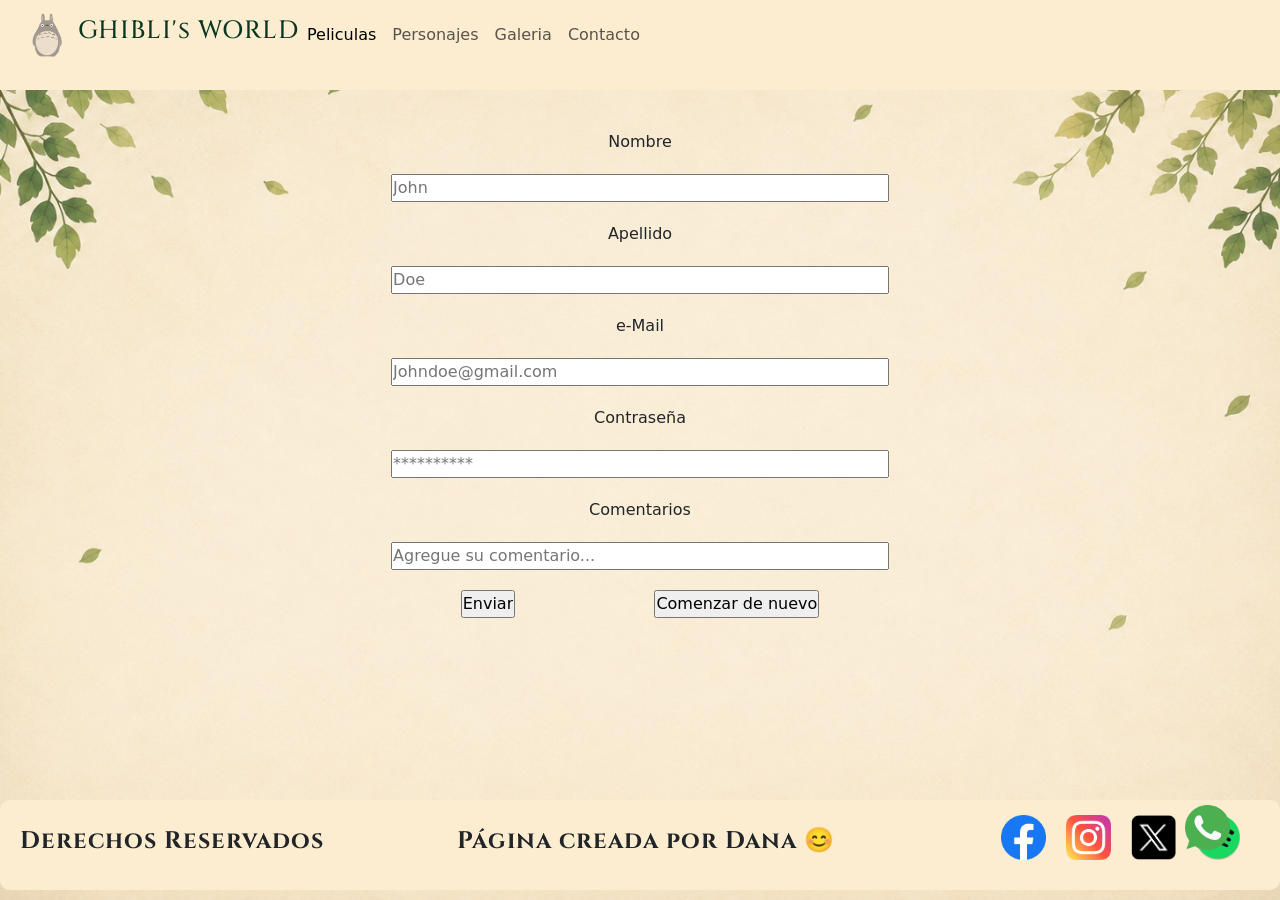
==== pages/contacto.html @ fbcd7416 "first comit of the project" ====
<!DOCTYPE html>
<html lang="es-ar">

<head>
    <meta charset="UTF-8">
    <meta name="viewport" content="width=device-width, initial-scale=1.0">
    <link href="https://cdn.jsdelivr.net/npm/bootstrap@5.3.8/dist/css/bootstrap.min.css" rel="stylesheet"
        integrity="sha384-sRIl4kxILFvY47J16cr9ZwB07vP4J8+LH7qKQnuqkuIAvNWLzeN8tE5YBujZqJLB" crossorigin="anonymous">
    <link rel="stylesheet" href="../styles/style.css">

    <title>Studio Ghibli Fan Page - Contacto</title>

    <link rel="shortcut icon" href="../assets/body/logo.jpg" type="image/x-icon">
</head>

<body>
    <header class="sticky-top">
        <nav class="navbar navbar-expand-lg .bg-danger-subtle">
            <div class="container-fluid">
                <a class="navbar-brand" href="../index.html">
                    <img src="../assets/body/inicio.png" class="logo" alt="Logo de la página">
                </a>
                <h1 class="text-success-emphasis">GHIBLI's WORLD</h1>
                <button class="navbar-toggler" type="button" data-bs-toggle="collapse" data-bs-target="#navbarNav"
                    aria-controls="navbarNav" aria-expanded="false" aria-label="Toggle navigation">
                    <span class="navbar-toggler-icon"></span>
                </button>
                <div class="collapse navbar-collapse" id="navbarNav">
                    <ul class="navbar-nav">
                        <li class="nav-item">
                            <a class="nav-link active" aria-current="page" href="./peliculas.html">Peliculas</a>
                        </li>
                        <li class="nav-item">
                            <a class="nav-link" href="./personajes.html">Personajes</a>
                        </li>
                        <li class="nav-item">
                            <a class="nav-link" href="./galeria.html">Galeria</a>
                        </li>
                        <li class="nav-item">
                            <a class="nav-link" href="./contacto.html">Contacto</a>
                        </li>
                    </ul>
                </div>
            </div>
        </nav>
    </header>

    <main class="cont">
        <iframe class="contacto"
            src="https://www.google.com/maps/embed?pb=!1m18!1m12!1m3!1d2979.4753860883793!2d-55.896586584176205!3d-27.36905232572921!2m3!1f0!2f0!3f0!3m2!1i1024!2i768!4f13.1!3m3!1m2!1s0x9457be368f21b4f5%3A0xb8d3e6b24c6e0e22!2sPlaza%20San%20Mart%C3%ADn!5e0!3m2!1ses!2sar!4v1776027688971!5m2!1ses!2sar"
            width="600" height="450" style="border:0;" allowfullscreen="" loading="lazy"
            referrerpolicy="no-referrer-when-downgrade"></iframe>

        <form action="" class="form">
            <label for="nombre">Nombre</label>
            <input id="nombre" type="text" placeholder="John">

            <label for="surname">Apellido</label>
            <input id="surname" type="text" placeholder="Doe">

            <label for="mail">e-Mail</label>
            <input id="mail" type="email" placeholder="Johndoe@gmail.com">

            <label for="pass">Contraseña</label>
            <input type="password" id="pass" placeholder="**********">

            <label for="coment">Comentarios</label>
            <input id="coment" type="text" placeholder="Agregue su comentario...">

            <article class="btns">
                <input type="submit" value="Enviar">
                <input type="reset" value="Comenzar de nuevo">
            </article>
        </form>

        <iframe class="contacto" data-testid="embed-iframe" style="border-radius:12px"
            src="https://open.spotify.com/embed/playlist/6ABOS16Y6EJxn7NFxWzric?utm_source=generator" width="100%"
            height="352" frameBorder="0" allowfullscreen=""
            allow="autoplay; clipboard-write; encrypted-media; fullscreen; picture-in-picture" loading="lazy"></iframe>


    </main>
    <footer>
        <h4 class="fw-bolder">Derechos Reservados</h4>
        <h4 class="fw-bolder">Página creada por Dana 😊</h4>
        <nav>
            <ul class="rs">
                <li>
                    <a href="https://www.facebook.com" target="_blank">
                        <img src="../assets/logos/facebook.png" alt="Logo de Facebook" class="rrss">
                    </a>
                </li>
                <li>
                    <a href="https://www.instagram.com" target="_blank">
                        <img src="../assets/logos/instagram.png" alt="Logo de Instagram" class="rrss">
                    </a>
                </li>
                <li>
                    <a href="https://x.com/" target="_blank">
                        <img src="../assets/logos/x.png" alt="Logo de X(Twitter)" class="rrss">
                    </a>
                </li>
                <li>
                    <a href="https://open.spotify.com" target="_blank">
                        <img src="../assets/logos/spotify.png" alt="Logo de Spotify" class="rrss">
                    </a>
                </li>
                <li>
                    <a href="https://web.whatsapp.com/" target="_blank">
                        <img src="../assets/logos/whatsapp.png" alt="Logo de Whatsapp" class="rrss wap">
                    </a>
                </li>
            </ul>
        </nav>
    </footer>

    <script src="https://cdn.jsdelivr.net/npm/bootstrap@5.3.8/dist/js/bootstrap.bundle.min.js"
        integrity="sha384-FKyoEForCGlyvwx9Hj09JcYn3nv7wiPVlz7YYwJrWVcXK/BmnVDxM+D2scQbITxI"
        crossorigin="anonymous"></script>

</body>

</html>
---- styles/style.css ----
@import url('https://fonts.googleapis.com/css2?family=Cinzel:wght@400..900&display=swap');
@import url('https://fonts.googleapis.com/css2?family=Nunito:ital,wght@0,200..1000;1,200..1000&display=swap');

* {
    margin: 0;
    padding: 0;
    box-sizing: border-box;
}

body {
    background-image: url(../assets/body/fondo.png);
    background-size: cover;
    background-repeat: no-repeat;
    background-position: center;
    background-attachment: fixed;

}

h1, h2, h3, h4, h5 {
    letter-spacing: 1px;
    font-family: "Cinzel", serif;
    font-optical-sizing: auto;
    font-weight: weight;
    font-style: normal;
}

p {
    line-height: 1.7;
    font-family: "Nunito", sans-serif;
    font-optical-sizing: auto;
    font-weight: weight;
    font-style: normal;
}

/* HEADER */

header {
    padding: 0 20px;
    height: 10vh;
    background-color: rgb(252, 237, 209);
    /* position: sticky; 
    top: 0;

    display: flex;
    justify-content: space-between;
    align-items: center;
    border-radius: 10px; */
}

/* logo conectado con el index */
.logo {
    width: 30px;
}

h1 {
    font-size: 25px;
    color: rgb(1, 36, 1);
}

/* lista de las paginas */
.nav-links {
    display: flex;
    align-items: center;
    list-style: none;
    gap: 30px;
    font-size: 15px;
}

.nav-links a {
    text-decoration: none;
    color: rgb(1, 36, 1);
    font-weight: bold;
}

/* home */
.portada {
    height: 118.5vh;
}

.home {
    padding: 0 20px;
    display: flex;
    flex-direction: column;
    align-items: center;
}

.home-title {
    text-align: center;
    font-weight: bold;
    color: rgb(1, 36, 1);
    font-size: 2rem;
}

.home p {
    width: 90vw;
    font-weight: 700;
    text-align: center;
    font-size: 1.5rem;
}

.home-cont {
    display: flex;
    flex-direction: column;
} 

.home-list {
    font-weight: 600;
    font-size: 1.3rem;
    text-align: center;
}

.home-list li {
    margin: 20px 0;
}

.home-sect {
    display: flex;
    gap: 20px;
    justify-content: center;
    align-items: center;
    text-align: center;
}

.list-title {
    font-size: 2rem;
    font-weight: bold;
    color: rgb(1, 36, 1); 
}

.home-img {
    width: 15vw;
    height: auto;
    border-radius: 10px;
}


/* FOOTER */

footer {
    height: 10vh;
    background-color: rgb(252, 237, 209);
    display: flex;
    justify-content: space-between;
    align-items: center;
    padding: 0 20px;
    border-radius: 10px;
}

/* logos de las redes sociales */
.rs {
    display: flex;
    list-style: none;
    gap: 20px;
}

.rrss {
    height: 5vh;
    width: auto;
}

h2 {
    text-decoration: none;
    font-size: 18px;
}

.wap {
    position: fixed;
    right: 50px;
    bottom: 50px;
} 

/* CONTACTO */

/* form. contacto */
.cont {
    padding: 40px;
    display: flex;
    gap: 40px;
}

.form {
    text-align: center;
    width: 40vw;
    display: flex;
    flex-direction: column;
    gap: 20px;

}

.btns {
    width: 100%;
    display: flex;
    justify-content: space-around;
}

iframe {
    width: 25vw;
    height: 70vh;
}

/* GALERIA  */

.galeria {
    width: 80vw;
    height: auto;

}

.ph {
    border-radius: 20px;
    object-fit: cover;
    transform-origin: center center;
    border-radius: 15px;
    transition: transform 2s;
}

/* PERSONAJES  */

.chars {
    padding: 40px;
    display: flex;
    flex-direction: column;
    justify-content: center;
    align-items: center;
    gap: 50px;
}

.char-tittle {
    font-size: 2rem;
    color: rgb(13, 65, 13)
}

.characters {
    display: flex;
    flex-flow: row wrap;
    justify-content: space-around;
    align-content: center;
    gap: 50px;
}

.char {
    width: 20vw;
    height: auto;
    display: flex;
    flex-direction: column;
    align-items: center;
}

.char-name {
    text-align: center;
    font-size: 1.5rem;
}

.char-img {
    width: 15vw;
}

.char-desc {
    font-weight: bold;
    font-size: 1rem;
}

.char-desc b {
    color: rgb(13, 65, 13);

}

.home-p {
    font-size: 1.5rem;
}

/* PELICULAS  */
.t-peliculas {
    text-align: center;
    font-size: 2rem;
    color: rgb(13, 65, 13);
}

/* Responsive  */
@media (min-width: 480px) and (max-width: 1023px) {
    footer {
        flex-direction: column;
    }
}
@media (min-width: 300px) and (max-width: 479px) {
    .home-cont {
        flex-direction: column;
    }

    .portada {
        height: 20vh;
    }

    h1 {
        display: none;
    }

    footer {
        flex-direction: column;
    }
}
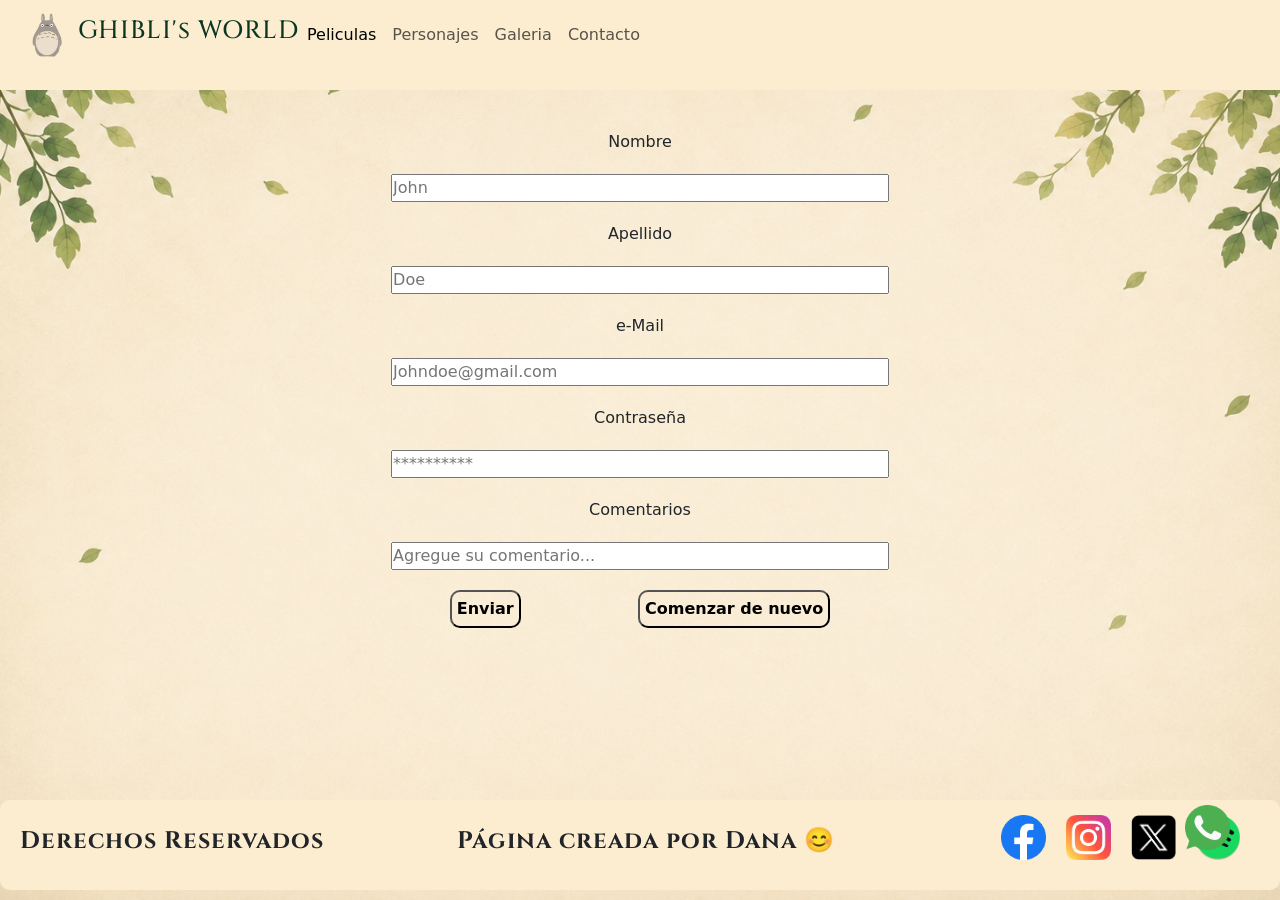
==== commit ca89201e: "Se hizo responsive mobile a contacto.html" ====
--- a/pages/contacto.html
+++ b/pages/contacto.html
@@ -68,8 +68,8 @@
             <input id="coment" type="text" placeholder="Agregue su comentario...">
 
             <article class="btns">
-                <input type="submit" value="Enviar">
-                <input type="reset" value="Comenzar de nuevo">
+                <input type="submit" value="Enviar" class="form-btn">
+                <input type="reset" value="Comenzar de nuevo" class="form-btn">
             </article>
         </form>
 
--- a/styles/style.css
+++ b/styles/style.css
@@ -16,7 +16,11 @@
 
 }
 
-h1, h2, h3, h4, h5 {
+h1,
+h2,
+h3,
+h4,
+h5 {
     letter-spacing: 1px;
     font-family: "Cinzel", serif;
     font-optical-sizing: auto;
@@ -101,7 +105,7 @@
 .home-cont {
     display: flex;
     flex-direction: column;
-} 
+}
 
 .home-list {
     font-weight: 600;
@@ -124,7 +128,7 @@
 .list-title {
     font-size: 2rem;
     font-weight: bold;
-    color: rgb(1, 36, 1); 
+    color: rgb(1, 36, 1);
 }
 
 .home-img {
@@ -167,7 +171,7 @@
     position: fixed;
     right: 50px;
     bottom: 50px;
-} 
+}
 
 /* CONTACTO */
 
@@ -191,6 +195,13 @@
     width: 100%;
     display: flex;
     justify-content: space-around;
+}
+
+.form-btn {
+    border-radius: 10px;
+    padding: 5px;
+    background-color: transparent;
+    font-weight: bold;
 }
 
 iframe {
@@ -277,25 +288,78 @@
 }
 
 /* Responsive  */
-@media (min-width: 480px) and (max-width: 1023px) {
+
+/* tablet  */
+@media (min-width: 480px) and (max-width: 968px) {
+
+    /* home */
+    /* peliculas  */
+    /* personajes  */
+    /* galeria  */
+    /* contacto  */
     footer {
         flex-direction: column;
     }
 }
+
+/* mobile  */
 @media (min-width: 300px) and (max-width: 479px) {
-    .home-cont {
-        flex-direction: column;
+
+    /* home  */
+    h1 {
+        display: none;
     }
 
     .portada {
         height: 20vh;
     }
 
-    h1 {
-        display: none;
-    }
-
+    .home-cont {
+        flex-direction: column;
+        gap: 0;
+    }
+
+    .home-p {
+        width: 70vw;
+    }
+
+    .home-list, .home-sect {
+        width: 80vw;
+    }
+
+    .home-sect {
+        flex-direction: column;
+    }
+
+    .home-img {
+        width: 50vw;
+    }
+
+    
+    
+    /* peliculas  */
+    /* personajes  */
+    /* galeria  */
+    /* contacto  */
+    .cont {
+        flex-direction: column;
+    }
+
+    .form {
+        width: 80vw;
+        order: 1;
+    }
+
+    iframe {
+        width: 80vw;
+        order: 2;
+    }
+    
     footer {
         flex-direction: column;
     }
+
+    h4 {
+        font-size: 15px;
+    }
 }
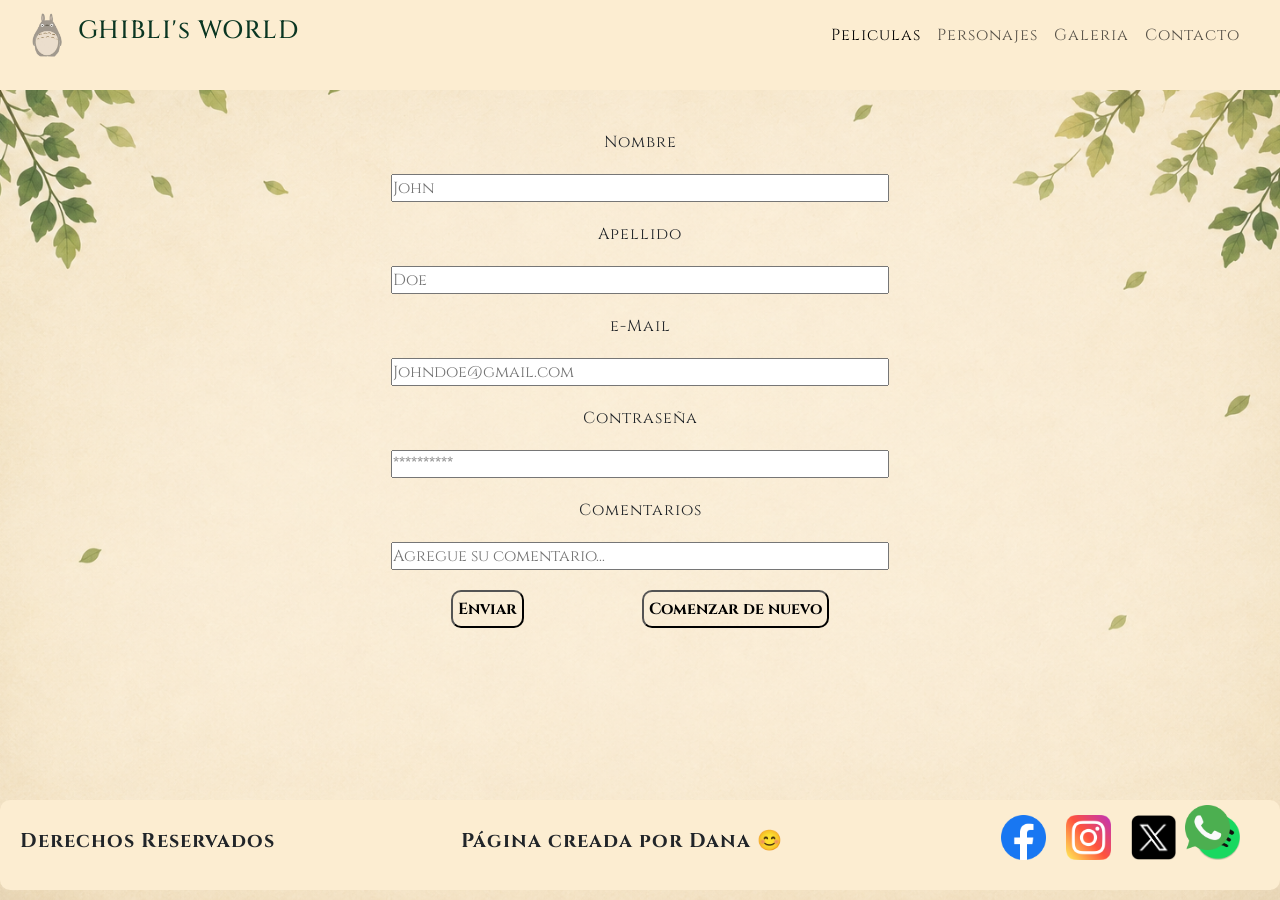
==== commit 73f684b9: "Se agrego contenido en todas las pages.html" ====
--- a/pages/contacto.html
+++ b/pages/contacto.html
@@ -26,7 +26,7 @@
                     <span class="navbar-toggler-icon"></span>
                 </button>
                 <div class="collapse navbar-collapse" id="navbarNav">
-                    <ul class="navbar-nav">
+                    <ul class="navbar-nav ms-auto">
                         <li class="nav-item">
                             <a class="nav-link active" aria-current="page" href="./peliculas.html">Peliculas</a>
                         </li>
--- a/styles/style.css
+++ b/styles/style.css
@@ -13,14 +13,8 @@
     background-repeat: no-repeat;
     background-position: center;
     background-attachment: fixed;
-
-}
-
-h1,
-h2,
-h3,
-h4,
-h5 {
+    overflow-x: hidden;
+
     letter-spacing: 1px;
     font-family: "Cinzel", serif;
     font-optical-sizing: auto;
@@ -42,13 +36,6 @@
     padding: 0 20px;
     height: 10vh;
     background-color: rgb(252, 237, 209);
-    /* position: sticky; 
-    top: 0;
-
-    display: flex;
-    justify-content: space-between;
-    align-items: center;
-    border-radius: 10px; */
 }
 
 /* logo conectado con el index */
@@ -136,6 +123,38 @@
     height: auto;
     border-radius: 10px;
 }
+
+.contenido-carousel {
+    display: flex;
+    justify-content: center;
+    align-content: center;
+    text-align: center;
+    gap: 50px;
+    padding: 40px;
+    flex-wrap: wrap;
+}
+
+.texto-carousel p {
+    line-height: 1.7;
+    font-family: "Nunito", sans-serif;
+    font-optical-sizing: auto;
+    font-weight: weight;
+    font-style: normal;
+    font-size: 1rem;
+}
+
+.img-peliculas {
+    width: 100%;
+    max-width: 400px;
+    height: 600px;
+    border-radius: 20px;
+    object-fit: cover;
+}
+
+h4 {
+    font-size: 20px;
+}
+
 
 
 /* FOOTER */
@@ -297,6 +316,23 @@
     /* personajes  */
     /* galeria  */
     /* contacto  */
+    .cont {
+        flex-flow: row wrap;
+        justify-content: center;
+        font-size: 1.3rem;
+        font-weight: bold;
+    }
+
+    .form {
+        width: 80vw;
+        order: 1;
+    }
+
+    iframe {
+        width: 40vw;
+        order: 2;
+    }
+
     footer {
         flex-direction: column;
     }
@@ -323,7 +359,8 @@
         width: 70vw;
     }
 
-    .home-list, .home-sect {
+    .home-list,
+    .home-sect {
         width: 80vw;
     }
 
@@ -335,8 +372,8 @@
         width: 50vw;
     }
 
-    
-    
+
+
     /* peliculas  */
     /* personajes  */
     /* galeria  */
@@ -354,7 +391,7 @@
         width: 80vw;
         order: 2;
     }
-    
+
     footer {
         flex-direction: column;
     }
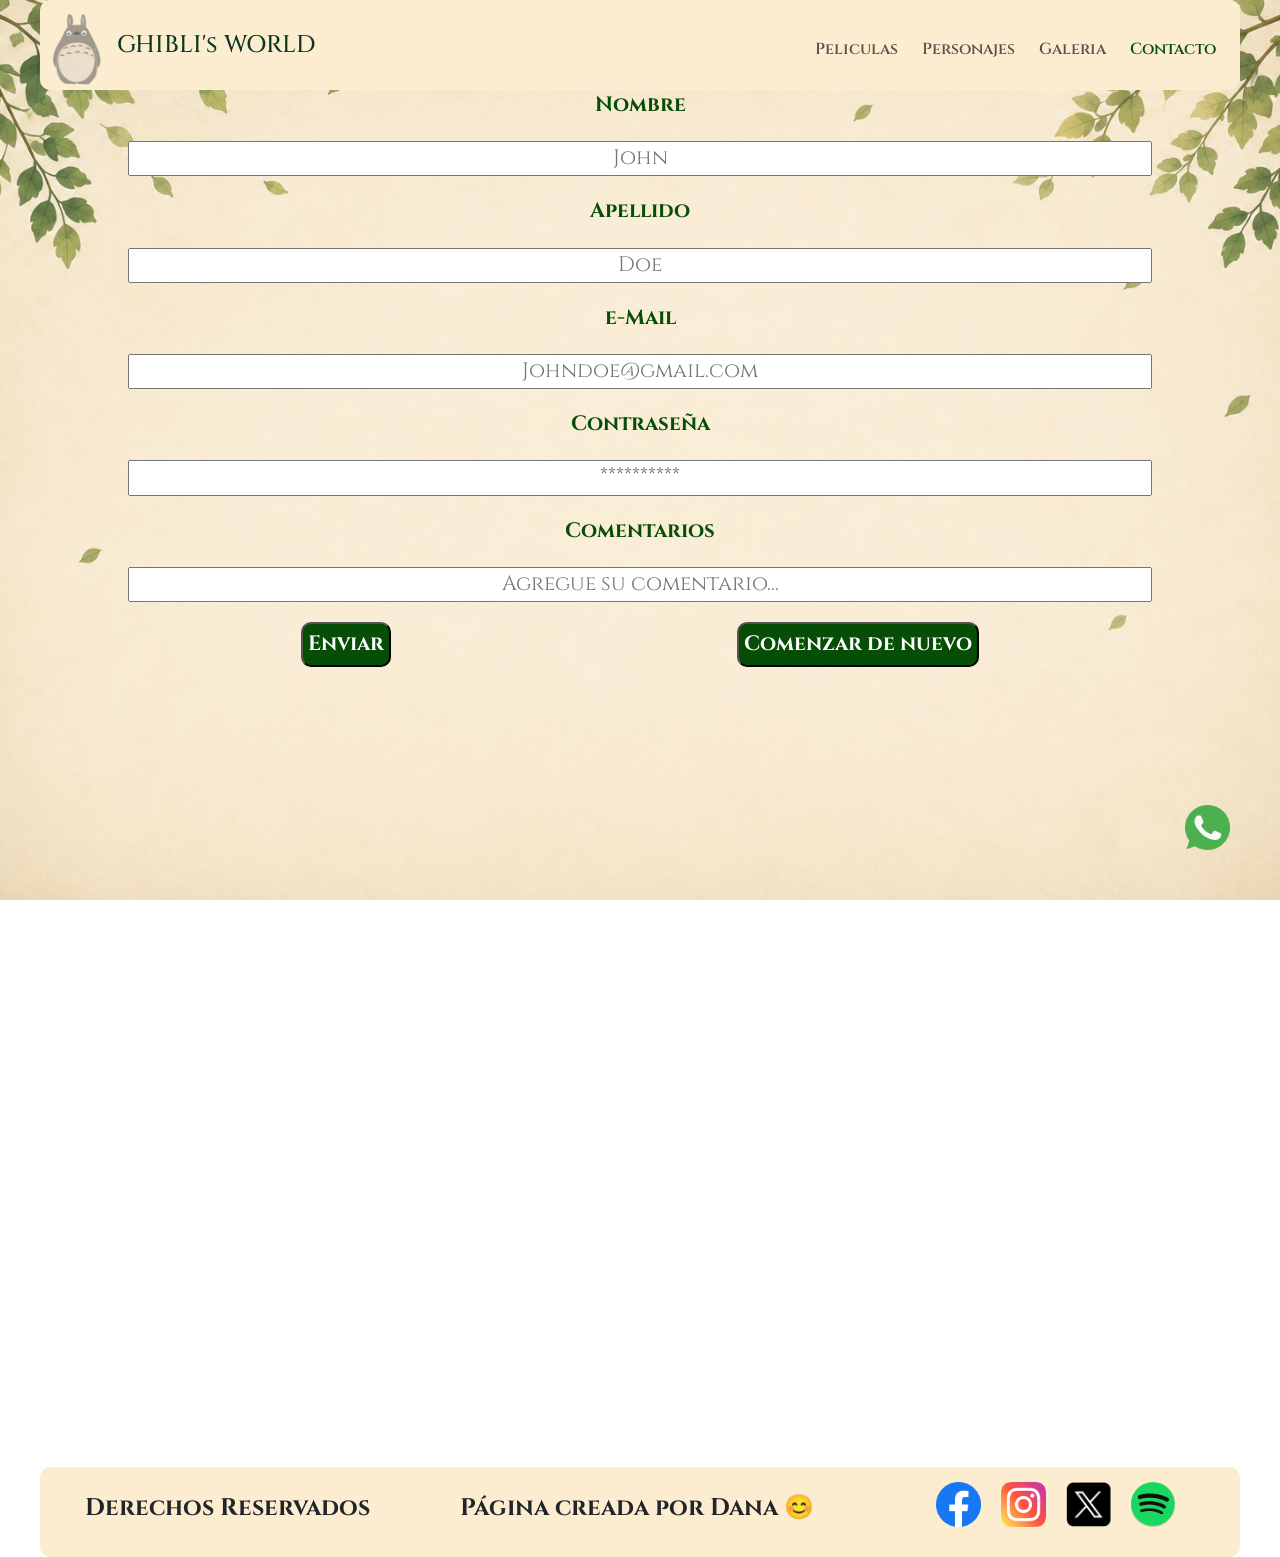
==== commit 96014284: "se agrega y se trabaja con sass y se hacen modificaciones con bootstrap" ====
--- a/pages/contacto.html
+++ b/pages/contacto.html
@@ -28,16 +28,16 @@
                 <div class="collapse navbar-collapse" id="navbarNav">
                     <ul class="navbar-nav ms-auto">
                         <li class="nav-item">
-                            <a class="nav-link active" aria-current="page" href="./peliculas.html">Peliculas</a>
+                            <a class="nav-link fs-6 fw-semibold" href="./peliculas.html">Peliculas</a>
                         </li>
                         <li class="nav-item">
-                            <a class="nav-link" href="./personajes.html">Personajes</a>
+                            <a class="nav-link fs-6 fw-semibold" href="./personajes.html">Personajes</a>
                         </li>
                         <li class="nav-item">
-                            <a class="nav-link" href="./galeria.html">Galeria</a>
+                            <a class="nav-link fs-6 fw-semibold" href="./galeria.html">Galeria</a>
                         </li>
                         <li class="nav-item">
-                            <a class="nav-link" href="./contacto.html">Contacto</a>
+                            <a class="nav-link active fs-6 fw-semibold" aria-current="page"  href="./contacto.html">Contacto</a>
                         </li>
                     </ul>
                 </div>
--- a/styles/style.css
+++ b/styles/style.css
@@ -1,402 +1,572 @@
-@import url('https://fonts.googleapis.com/css2?family=Cinzel:wght@400..900&display=swap');
-@import url('https://fonts.googleapis.com/css2?family=Nunito:ital,wght@0,200..1000;1,200..1000&display=swap');
-
+@import url("https://fonts.googleapis.com/css2?family=Cinzel:wght@400..900&display=swap");
 * {
-    margin: 0;
-    padding: 0;
-    box-sizing: border-box;
+  margin: 0;
+  padding: 0;
+  box-sizing: border-box;
+  font-family: Cinzel;
 }
 
 body {
-    background-image: url(../assets/body/fondo.png);
-    background-size: cover;
-    background-repeat: no-repeat;
-    background-position: center;
-    background-attachment: fixed;
-    overflow-x: hidden;
-
-    letter-spacing: 1px;
-    font-family: "Cinzel", serif;
-    font-optical-sizing: auto;
-    font-weight: weight;
-    font-style: normal;
-}
-
-p {
-    line-height: 1.7;
-    font-family: "Nunito", sans-serif;
-    font-optical-sizing: auto;
-    font-weight: weight;
-    font-style: normal;
-}
-
-/* HEADER */
+  background-image: url(../assets/body/fondo.png);
+  background-size: cover;
+  background-repeat: no-repeat;
+  background-position: center;
+  background-attachment: fixed;
+  padding: 0 40px;
+}
+
+.cont, .cont .form .btns, .movies .carousel-inner .contenido-carousel, footer {
+  display: flex;
+  flex-direction: row;
+  flex-wrap: nowrap;
+  justify-content: center;
+  align-items: center;
+  gap: 0;
+}
 
 header {
-    padding: 0 20px;
-    height: 10vh;
-    background-color: rgb(252, 237, 209);
-}
-
-/* logo conectado con el index */
-.logo {
-    width: 30px;
-}
-
-h1 {
-    font-size: 25px;
-    color: rgb(1, 36, 1);
-}
-
-/* lista de las paginas */
-.nav-links {
-    display: flex;
-    align-items: center;
-    list-style: none;
-    gap: 30px;
-    font-size: 15px;
-}
-
-.nav-links a {
-    text-decoration: none;
-    color: rgb(1, 36, 1);
+  width: 100%;
+  height: 10vh;
+  background-color: rgb(252, 237, 209);
+  border-radius: 10px;
+}
+header .navbar .container-fluid h1 {
+  font-size: 1.5rem;
+}
+header .navbar .container-fluid .navbar-brand .logo {
+  height: 8vh;
+  width: auto;
+}
+header .navbar .container-fluid .collapse .navbar-nav .nav-item .nav-link {
+  transition: all 0.3s ease;
+  border-radius: 10px;
+  display: inline-block;
+  padding: 6px 12px;
+}
+header .navbar .container-fluid .collapse .navbar-nav .nav-item .nav-link:hover {
+  background-color: rgb(6, 78, 6);
+  color: #ffffff;
+  transform: scale(1.05);
+}
+header .navbar .container-fluid .collapse .navbar-nav .nav-item .nav-link.active {
+  color: rgb(6, 78, 6);
+}
+header .navbar .container-fluid .collapse .navbar-nav .nav-item .nav-link.active:hover {
+  background-color: rgb(6, 78, 6);
+  color: #ffffff;
+  transform: scale(1.05);
+}
+@media (min-width: 300px) and (max-width: 479px) {
+  header .navbar h1 {
+    display: none;
+  }
+}
+
+footer {
+  margin-top: 20px;
+  height: 10vh;
+  background-color: rgb(252, 237, 209);
+  justify-content: space-around;
+  border-radius: 10px;
+}
+footer nav .rs {
+  display: flex;
+  list-style: none;
+  gap: 20px;
+}
+footer nav .rs li a .rrss {
+  height: 5vh;
+  width: auto;
+}
+footer nav .rs li a .rrss.wap {
+  position: fixed;
+  right: 50px;
+  bottom: 50px;
+}
+@media (min-width: 480px) and (max-width: 967px) {
+  footer {
+    flex-wrap: wrap;
+    gap: 20px;
+  }
+}
+@media (min-width: 300px) and (max-width: 479px) {
+  footer {
+    flex-direction: column;
+    gap: 10px;
+    text-align: center;
+  }
+}
+
+.home {
+  padding: 0 20px;
+}
+.home .portada {
+  height: 100vh;
+  width: 100%;
+}
+.home {
+  display: flex;
+  flex-direction: column;
+  flex-wrap: wrap;
+  justify-content: center;
+  align-content: center;
+  gap: 0;
+}
+.home .home-title {
+  text-align: center;
+  font-weight: bold;
+  color: rgb(1, 36, 1);
+  font-size: 2rem;
+}
+.home .home-p {
+  margin: 0 auto;
+  width: 90vw;
+  font-weight: 700;
+  text-align: center;
+  font-size: 1.5rem;
+}
+.home .home-cont {
+  display: flex;
+  flex-direction: column;
+  flex-wrap: nowrap;
+  justify-content: center;
+  align-content: center;
+  gap: 0;
+}
+.home .home-cont .home-list {
+  font-weight: 600;
+  font-size: 1.3rem;
+  text-align: center;
+}
+.home .home-cont .home-list ol li {
+  margin: 20px 0;
+}
+.home .home-cont .home-sect {
+  display: flex;
+  flex-direction: row;
+  flex-wrap: wrap;
+  justify-content: center;
+  align-content: center;
+  gap: 20px;
+  text-align: center;
+}
+.home .home-cont .home-sect a .home-img {
+  width: 15vw;
+  height: auto;
+  border-radius: 10px;
+}
+.home .home-cont .list-title {
+  font-size: 2rem;
+  font-weight: bold;
+  color: rgb(1, 36, 1);
+}
+.home .home-cont .tt {
+  width: 100%;
+}
+@media (min-width: 968px) and (max-width: 1439px) {
+  .home .portada {
+    width: 90vw;
+    height: auto;
+  }
+  .home .home-cont {
+    flex-direction: column;
+    gap: 0;
+  }
+  .home .home-cont .home-list, .home .home-cont .home-sect {
+    width: 90vw;
+  }
+  .home .home-cont .home-sect {
+    flex-flow: row wrap;
+  }
+  .home .home-cont .home-sect .home-img {
+    width: 40vw;
+  }
+}
+@media (min-width: 480px) and (max-width: 967px) {
+  .home .portada {
+    height: auto;
+  }
+  .home .home-list, .home .home-sect {
+    width: 90vw;
+  }
+  .home .home-list .list-title, .home .home-sect .list-title {
+    width: 90vw;
+  }
+  .home .home-sect a .home-img {
+    width: 40vw;
+  }
+}
+@media (min-width: 300px) and (max-width: 479px) {
+  .home .portada {
+    height: auto;
+    width: 90vw;
+  }
+  .home .home-cont .home-list, .home .home-cont .home-sect {
+    width: 80vw;
+  }
+  .home .home-cont .home-sect a .home-img {
+    width: 50vw;
+  }
+}
+
+.movies {
+  padding: 0 20px;
+}
+.movies .movie-title {
+  text-align: center;
+  font-size: 2rem;
+  color: rgb(6, 78, 6);
+}
+.movies .carousel-inner .contenido-carousel {
+  text-align: center;
+  gap: 50px;
+  padding: 40px;
+  flex-wrap: wrap;
+}
+.movies .carousel-inner .contenido-carousel .img-peliculas {
+  width: 100%;
+  height: 100%;
+  border-radius: 20px;
+  object-fit: cover;
+}
+@media (min-width: 1024px) {
+  .movies .carousel-control-prev,
+  .movies .carousel-control-next {
+    position: absolute;
+    top: 50%;
+    transform: translateY(-50%);
+    z-index: 2;
+    width: 50px;
+    height: 50px;
+    background-color: rgb(6, 78, 6);
+    border-radius: 10px;
+  }
+  .movies .carousel-control-prev {
+    left: -40px;
+  }
+  .movies .carousel-control-next {
+    right: -40px;
+  }
+}
+@media (min-width: 300px) and (max-width: 479px) {
+  .movies .contenido-carousel {
+    width: 80vw;
+  }
+  .movies .contenido-carousel .img-peliculas {
+    width: 20vh;
+    height: 100vh;
+  }
+}
+
+.chars {
+  display: flex;
+  flex-direction: column;
+  flex-wrap: nowrap;
+  justify-content: center;
+  align-content: center;
+  gap: 50px;
+}
+.chars .char-title {
+  font-size: 2rem;
+  color: rgb(6, 78, 6);
+}
+.chars .characters {
+  display: flex;
+  flex-direction: row;
+  flex-wrap: wrap;
+  justify-content: space-around;
+  align-content: center;
+  gap: 50px;
+}
+.chars .characters .card {
+  border-radius: 20px;
+  width: 350px;
+  height: 650px;
+  perspective: 1000px;
+  background-color: transparent;
+  border: transparent;
+}
+.chars .characters .card:hover .flip {
+  transform: rotateY(180deg);
+}
+.chars .characters .card:nth-child(1) .front {
+  background-image: url(../assets/characters/p.totoro.png);
+}
+.chars .characters .card:nth-child(2) .front {
+  background-image: url(../assets/characters/p.chihiro.png);
+}
+.chars .characters .card:nth-child(3) .front {
+  background-image: url(../assets/characters/p.howl.png);
+}
+.chars .characters .card:nth-child(4) .front {
+  background-image: url(../assets/characters/p.calcifer.png);
+}
+.chars .characters .card:nth-child(5) .front {
+  background-image: url(../assets/characters/p.sinrostro.png);
+}
+.chars .characters .card:nth-child(6) .front {
+  background-image: url(../assets/characters/haku.png);
+}
+.chars .characters .card .flip {
+  position: relative;
+  width: 100%;
+  height: 100%;
+  text-align: center;
+  transition: transform 0.6s ease;
+  transform-style: preserve-3d;
+}
+.chars .characters .card .flip .front,
+.chars .characters .card .flip .back {
+  position: absolute;
+  width: 100%;
+  height: 100%;
+  -webkit-backface-visibility: hidden;
+  backface-visibility: hidden;
+  display: flex;
+  flex-direction: column;
+  justify-content: center;
+  align-items: center;
+  gap: 20px;
+  padding: 20px;
+  box-shadow: 8px 16px 32px black;
+}
+.chars .characters .card .flip .front {
+  background-size: contain;
+  background-repeat: no-repeat;
+  background-position: center;
+}
+.chars .characters .card .flip .back {
+  color: black;
+  transform: rotateY(180deg);
+}
+.chars .characters .card .flip .back .char-name {
+  text-align: center;
+  font-size: 1.8rem;
+  color: rgb(6, 78, 6);
+  font-weight: bold;
+}
+.chars .characters .card .flip .back .char-desc {
+  color: black;
+  font-weight: bold;
+  font-size: 1rem;
+  line-height: 1.6;
+}
+@media (min-width: 968px) and (max-width: 1439px) {
+  .chars .characters .card {
+    width: 40vw;
+    height: 75vh;
+  }
+}
+@media (min-width: 480px) and (max-width: 967px) {
+  .chars .characters .card {
+    width: 40vw;
+    height: 75vh;
+  }
+}
+@media (min-width: 300px) and (max-width: 479px) {
+  .chars .characters .card {
+    width: 60vw;
+    height: 70vh;
+  }
+  .chars .characters .card .flip .back .char-name {
+    font-size: 1rem;
+  }
+  .chars .characters .card .flip .back .char-desc {
+    font-size: 0.8rem;
+  }
+}
+
+.gal {
+  display: grid;
+  grid-template-areas: "v1 h1 h1 v2" "v1 h1 h1 v2" "h2 h2 h3 h3" "h2 h2 h3 h3" "v3 h4 h4 v4" "v3 h4 h4 v4" "v5 h5 h5 h5" "v5 h5 h5 h5" "h6 h6 h6 v6" "h6 h6 h6 v6" "v7 h7 h7 v8" "v7 h7 h7 v8";
+  justify-content: space-around;
+  justify-items: center;
+  align-items: center;
+  gap: 20px;
+}
+.gal section {
+  overflow: hidden;
+  border-radius: 15px;
+}
+.gal .h {
+  width: 45vw;
+  height: auto;
+}
+.gal .v {
+  width: 22vw;
+  height: 70vh;
+}
+.gal .h1 {
+  grid-area: h1;
+}
+.gal .h2 {
+  grid-area: h2;
+}
+.gal .h3 {
+  grid-area: h3;
+}
+.gal .h4 {
+  grid-area: h4;
+}
+.gal .h5 {
+  grid-area: h5;
+}
+.gal .h6 {
+  grid-area: h6;
+}
+.gal .h7 {
+  grid-area: h7;
+}
+.gal .v1 {
+  grid-area: v1;
+}
+.gal .v2 {
+  grid-area: v2;
+}
+.gal .v3 {
+  grid-area: v3;
+}
+.gal .v4 {
+  grid-area: v4;
+}
+.gal .v5 {
+  grid-area: v5;
+}
+.gal .v6 {
+  grid-area: v6;
+}
+.gal .v7 {
+  grid-area: v7;
+}
+.gal .v8 {
+  grid-area: v8;
+}
+.gal img {
+  border-radius: 15px;
+  object-fit: cover;
+  transition: transform 2s ease;
+  transform-origin: center;
+}
+.gal img:hover {
+  transform: scale(1.5);
+}
+@media (min-width: 968px) and (max-width: 1439px) {
+  .gal {
+    grid-template-areas: "v1 v2" "v1 v2" "h1 h1" "h1 h1" "h2 h2" "h2 h2" "h3 h3" "h3 h3" "v3 v4" "v3 v4" "h4 h4" "h4 h4" "h5 h5" "h5 h5" "v5 v6" "v5 v6" "h6 h6" "h6 h6" "v7 v8" "v7 v8" "h7 h7" "h7 h7";
+  }
+  .gal .h {
+    width: 80vw;
+    height: auto;
+  }
+  .gal .v {
+    width: 45vw;
+    height: auto;
+  }
+}
+@media (min-width: 480px) and (max-width: 967px) {
+  .gal {
+    grid-template-areas: "v1 v2" "v1 v2" "h1 h1" "h1 h1" "h2 h2" "h2 h2" "h3 h3" "h3 h3" "v3 v4" "v3 v4" "h4 h4" "h4 h4" "h5 h5" "h5 h5" "v5 v6" "v5 v6" "h6 h6" "h6 h6" "v7 v8" "v7 v8" "h7 h7" "h7 h7";
+  }
+  .gal .h {
+    width: 80vw;
+    height: auto;
+  }
+  .gal .v {
+    width: 45vw;
+    height: auto;
+  }
+}
+@media (min-width: 300px) and (max-width: 479px) {
+  .gal {
+    grid-template-areas: "v1" "v2" "h1" "h2" "h3" "v3" "v4" "h4" "h5" "v5" "v6" "h6" "v7" "v8" "h7";
+  }
+  .gal .h {
+    width: 80vw;
+    height: auto;
+  }
+  .gal .v {
+    width: 80vw;
+    height: auto;
+  }
+}
+
+.cont {
+  padding: 0 20px;
+  gap: 60px;
+  color: rgb(6, 78, 6);
+}
+.cont .form {
+  text-align: center;
+  width: 40vw;
+  display: flex;
+  flex-direction: column;
+  flex-wrap: nowrap;
+  justify-content: center;
+  align-content: center;
+  gap: 20px;
+}
+.cont .form input {
+  width: auto;
+  text-align: center;
+}
+.cont .form .btns {
+  width: 100%;
+  justify-content: space-around;
+}
+.cont .form .btns .form-btn {
+  border-radius: 10px;
+  padding: 5px;
+  background-color: transparent;
+  font-weight: bold;
+  background-color: rgb(6, 78, 6);
+  color: #ffffff;
+}
+.cont iframe {
+  width: 25vw;
+  height: 80vh;
+}
+@media (min-width: 968px) and (max-width: 1439px) {
+  .cont {
+    flex-wrap: wrap;
+    font-size: 1.3rem;
     font-weight: bold;
-}
-
-/* home */
-.portada {
-    height: 118.5vh;
-}
-
-.home {
-    padding: 0 20px;
-    display: flex;
+  }
+  .cont .form {
+    width: 80vw;
+    order: 1;
+  }
+  .cont iframe {
+    width: 40vw;
+    order: 2;
+  }
+}
+@media (min-width: 480px) and (max-width: 967px) {
+  .cont {
+    flex-wrap: wrap;
+    font-size: 1.3rem;
+    font-weight: bold;
+  }
+  .cont .form {
+    width: 80vw;
+    order: 1;
+  }
+  .cont iframe {
+    width: 35vw;
+    order: 2;
+  }
+}
+@media (min-width: 300px) and (max-width: 479px) {
+  .cont {
     flex-direction: column;
-    align-items: center;
-}
-
-.home-title {
-    text-align: center;
-    font-weight: bold;
-    color: rgb(1, 36, 1);
-    font-size: 2rem;
-}
-
-.home p {
-    width: 90vw;
-    font-weight: 700;
-    text-align: center;
-    font-size: 1.5rem;
-}
-
-.home-cont {
-    display: flex;
-    flex-direction: column;
-}
-
-.home-list {
-    font-weight: 600;
-    font-size: 1.3rem;
-    text-align: center;
-}
-
-.home-list li {
-    margin: 20px 0;
-}
-
-.home-sect {
-    display: flex;
-    gap: 20px;
-    justify-content: center;
-    align-items: center;
-    text-align: center;
-}
-
-.list-title {
-    font-size: 2rem;
-    font-weight: bold;
-    color: rgb(1, 36, 1);
-}
-
-.home-img {
-    width: 15vw;
-    height: auto;
-    border-radius: 10px;
-}
-
-.contenido-carousel {
-    display: flex;
-    justify-content: center;
-    align-content: center;
-    text-align: center;
-    gap: 50px;
-    padding: 40px;
-    flex-wrap: wrap;
-}
-
-.texto-carousel p {
-    line-height: 1.7;
-    font-family: "Nunito", sans-serif;
-    font-optical-sizing: auto;
-    font-weight: weight;
-    font-style: normal;
-    font-size: 1rem;
-}
-
-.img-peliculas {
-    width: 100%;
-    max-width: 400px;
-    height: 600px;
-    border-radius: 20px;
-    object-fit: cover;
-}
-
-h4 {
-    font-size: 20px;
-}
-
-
-
-/* FOOTER */
-
-footer {
-    height: 10vh;
-    background-color: rgb(252, 237, 209);
-    display: flex;
-    justify-content: space-between;
-    align-items: center;
-    padding: 0 20px;
-    border-radius: 10px;
-}
-
-/* logos de las redes sociales */
-.rs {
-    display: flex;
-    list-style: none;
-    gap: 20px;
-}
-
-.rrss {
-    height: 5vh;
-    width: auto;
-}
-
-h2 {
-    text-decoration: none;
-    font-size: 18px;
-}
-
-.wap {
-    position: fixed;
-    right: 50px;
-    bottom: 50px;
-}
-
-/* CONTACTO */
-
-/* form. contacto */
-.cont {
-    padding: 40px;
-    display: flex;
-    gap: 40px;
-}
-
-.form {
-    text-align: center;
-    width: 40vw;
-    display: flex;
-    flex-direction: column;
-    gap: 20px;
-
-}
-
-.btns {
-    width: 100%;
-    display: flex;
-    justify-content: space-around;
-}
-
-.form-btn {
-    border-radius: 10px;
-    padding: 5px;
-    background-color: transparent;
-    font-weight: bold;
-}
-
-iframe {
-    width: 25vw;
-    height: 70vh;
-}
-
-/* GALERIA  */
-
-.galeria {
-    width: 80vw;
-    height: auto;
-
-}
-
-.ph {
-    border-radius: 20px;
-    object-fit: cover;
-    transform-origin: center center;
-    border-radius: 15px;
-    transition: transform 2s;
-}
-
-/* PERSONAJES  */
-
-.chars {
-    padding: 40px;
-    display: flex;
-    flex-direction: column;
-    justify-content: center;
-    align-items: center;
-    gap: 50px;
-}
-
-.char-tittle {
-    font-size: 2rem;
-    color: rgb(13, 65, 13)
-}
-
-.characters {
-    display: flex;
-    flex-flow: row wrap;
-    justify-content: space-around;
-    align-content: center;
-    gap: 50px;
-}
-
-.char {
-    width: 20vw;
-    height: auto;
-    display: flex;
-    flex-direction: column;
-    align-items: center;
-}
-
-.char-name {
-    text-align: center;
-    font-size: 1.5rem;
-}
-
-.char-img {
-    width: 15vw;
-}
-
-.char-desc {
-    font-weight: bold;
-    font-size: 1rem;
-}
-
-.char-desc b {
-    color: rgb(13, 65, 13);
-
-}
-
-.home-p {
-    font-size: 1.5rem;
-}
-
-/* PELICULAS  */
-.t-peliculas {
-    text-align: center;
-    font-size: 2rem;
-    color: rgb(13, 65, 13);
-}
-
-/* Responsive  */
-
-/* tablet  */
-@media (min-width: 480px) and (max-width: 968px) {
-
-    /* home */
-    /* peliculas  */
-    /* personajes  */
-    /* galeria  */
-    /* contacto  */
-    .cont {
-        flex-flow: row wrap;
-        justify-content: center;
-        font-size: 1.3rem;
-        font-weight: bold;
-    }
-
-    .form {
-        width: 80vw;
-        order: 1;
-    }
-
-    iframe {
-        width: 40vw;
-        order: 2;
-    }
-
-    footer {
-        flex-direction: column;
-    }
-}
-
-/* mobile  */
-@media (min-width: 300px) and (max-width: 479px) {
-
-    /* home  */
-    h1 {
-        display: none;
-    }
-
-    .portada {
-        height: 20vh;
-    }
-
-    .home-cont {
-        flex-direction: column;
-        gap: 0;
-    }
-
-    .home-p {
-        width: 70vw;
-    }
-
-    .home-list,
-    .home-sect {
-        width: 80vw;
-    }
-
-    .home-sect {
-        flex-direction: column;
-    }
-
-    .home-img {
-        width: 50vw;
-    }
-
-
-
-    /* peliculas  */
-    /* personajes  */
-    /* galeria  */
-    /* contacto  */
-    .cont {
-        flex-direction: column;
-    }
-
-    .form {
-        width: 80vw;
-        order: 1;
-    }
-
-    iframe {
-        width: 80vw;
-        order: 2;
-    }
-
-    footer {
-        flex-direction: column;
-    }
-
-    h4 {
-        font-size: 15px;
-    }
-}+  }
+  .cont .form {
+    width: 80vw;
+    order: 1;
+  }
+  .cont iframe {
+    width: 80vw;
+    order: 2;
+  }
+}
+
+/*# sourceMappingURL=style.css.map */
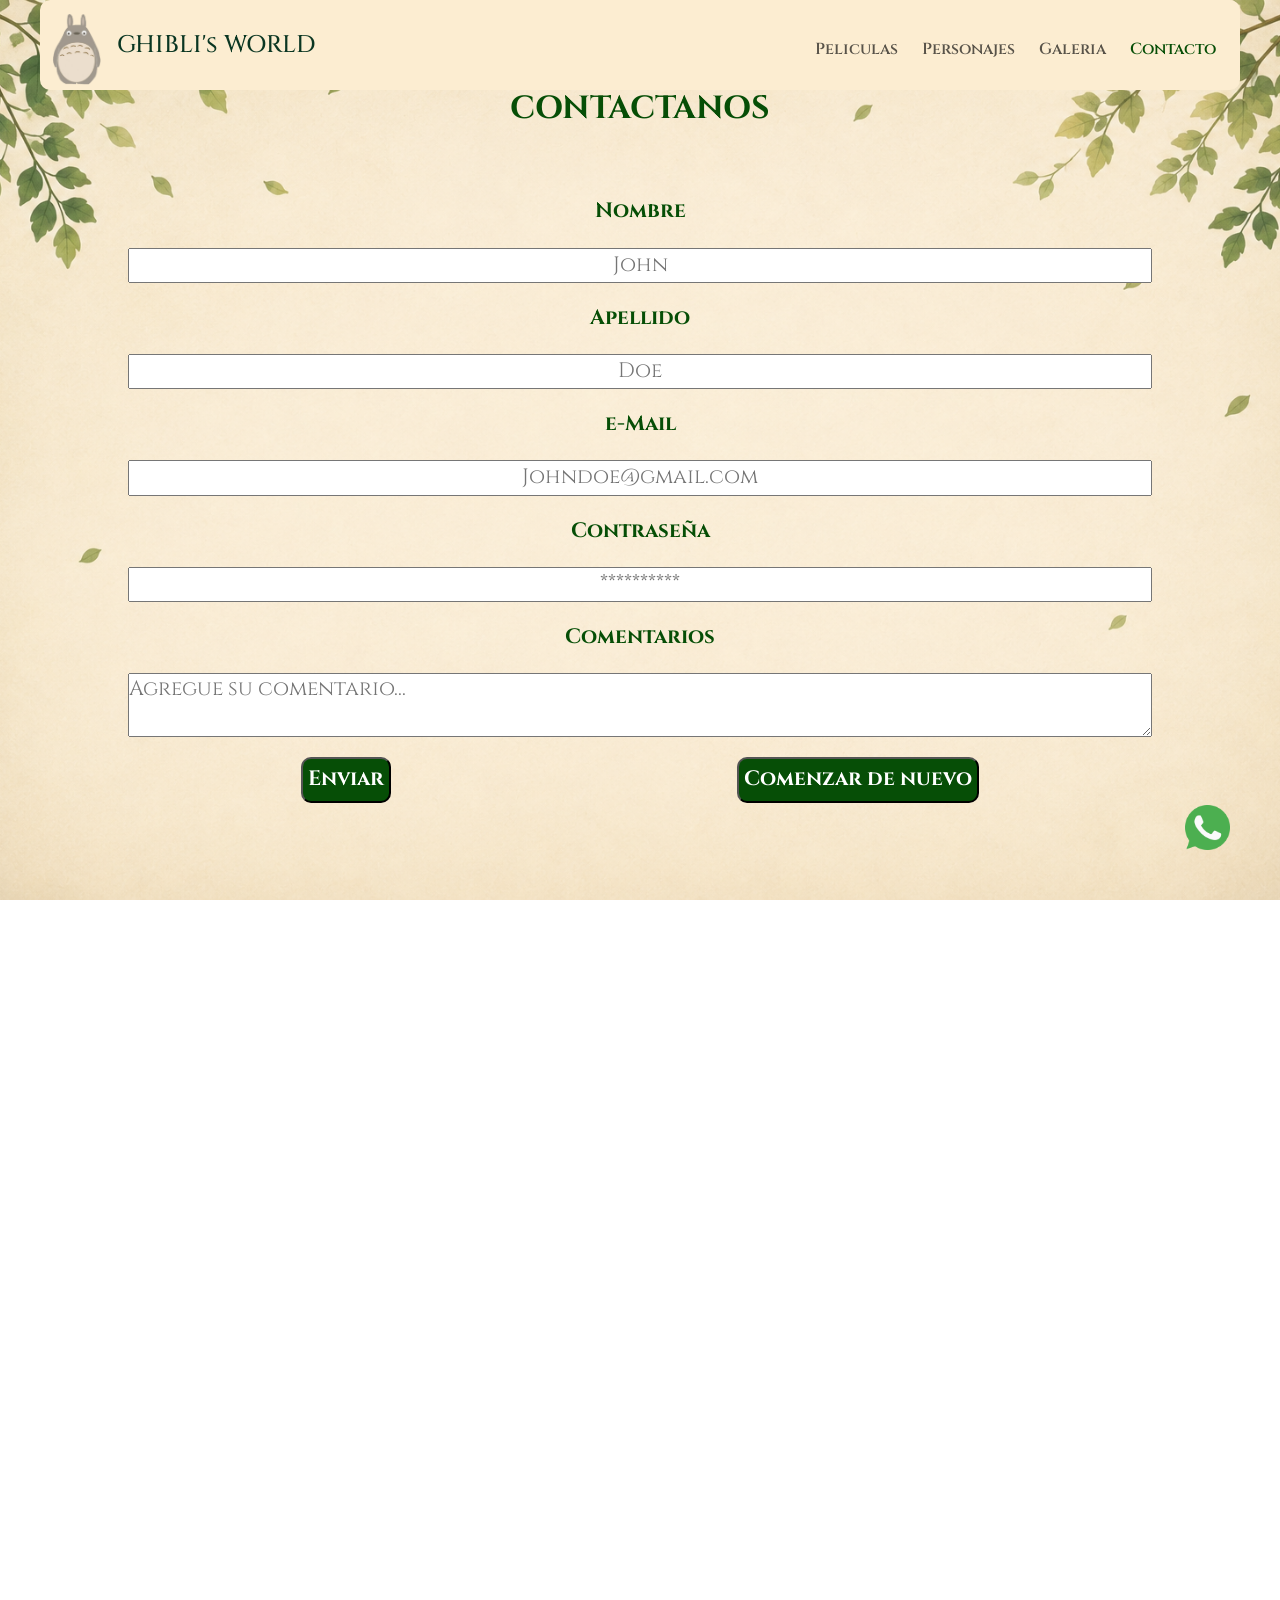
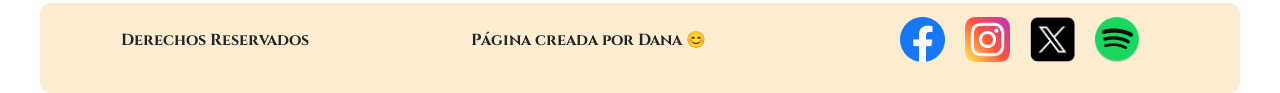
==== commit ad772e9e: "Se hichieron correcciones en todas las pages" ====
--- a/pages/contacto.html
+++ b/pages/contacto.html
@@ -4,21 +4,37 @@
 <head>
     <meta charset="UTF-8">
     <meta name="viewport" content="width=device-width, initial-scale=1.0">
+
+    <title>Contacto | Studio Ghibli Fan Page</title>
+
     <link href="https://cdn.jsdelivr.net/npm/bootstrap@5.3.8/dist/css/bootstrap.min.css" rel="stylesheet"
         integrity="sha384-sRIl4kxILFvY47J16cr9ZwB07vP4J8+LH7qKQnuqkuIAvNWLzeN8tE5YBujZqJLB" crossorigin="anonymous">
     <link rel="stylesheet" href="../styles/style.css">
+    <link rel="shortcut icon" href="../assets/body/logo.jpg" type="image/x-icon">
 
-    <title>Studio Ghibli Fan Page - Contacto</title>
+    <!-- SEO -->
+    <meta name="description"
+        content="Ponte en contacto con esta fan page de Studio Ghibli y comparte tus opiniones, comentarios y experiencias sobre sus películas y personajes más icónicos. Un espacio inspirado en la magia, la fantasía y el encanto del universo Ghibli.">
+    <meta name="keywords"
+        content="contacto Studio Ghibli, fan page Ghibli, comentarios Studio Ghibli, películas Ghibli, Hayao Miyazaki, Studio Ghibli fans, universo Ghibli, Studio Ghibli community">
+    <meta name="author" content="Dana Velazco">
+    <meta name="owner" content="Studio Ghibli">
 
-    <link rel="shortcut icon" href="../assets/body/logo.jpg" type="image/x-icon">
+    <!-- OPEN GRAPH  -->
+    <meta property="og:title" content="Contacto | Studio Ghibli Fan Page">
+    <meta property="og:url" content="https://danavelazco94.github.io/StudioGhibli-Fan-Page/pages/contacto.html">
+    <meta property="og:image"
+        content="https://raw.githubusercontent.com/danavelazco94/StudioGhibli-Fan-Page/refs/heads/main/assets/body/logo.jpg">
+    <meta property="og:description"
+        content="Ponte en contacto con esta fan page de Studio Ghibli y comparte tus opiniones, comentarios y experiencias sobre sus películas y personajes más icónicos. Un espacio inspirado en la magia, la fantasía y el encanto del universo Ghibli.">
 </head>
 
 <body>
     <header class="sticky-top">
-        <nav class="navbar navbar-expand-lg .bg-danger-subtle">
+        <nav class="navbar navbar-expand-lg">
             <div class="container-fluid">
                 <a class="navbar-brand" href="../index.html">
-                    <img src="../assets/body/inicio.png" class="logo" alt="Logo de la página">
+                    <img src="../assets/body/inicio.png" class="logo" alt="Logo de Studio Ghibli Fan Page">
                 </a>
                 <h1 class="text-success-emphasis">GHIBLI's WORLD</h1>
                 <button class="navbar-toggler" type="button" data-bs-toggle="collapse" data-bs-target="#navbarNav"
@@ -37,7 +53,8 @@
                             <a class="nav-link fs-6 fw-semibold" href="./galeria.html">Galeria</a>
                         </li>
                         <li class="nav-item">
-                            <a class="nav-link active fs-6 fw-semibold" aria-current="page"  href="./contacto.html">Contacto</a>
+                            <a class="nav-link active fs-6 fw-semibold" aria-current="page"
+                                href="./contacto.html">Contacto</a>
                         </li>
                     </ul>
                 </div>
@@ -46,6 +63,7 @@
     </header>
 
     <main class="cont">
+        <h2 class="cont-title text-center fw-bold">CONTACTANOS</h2>
         <iframe class="contacto"
             src="https://www.google.com/maps/embed?pb=!1m18!1m12!1m3!1d2979.4753860883793!2d-55.896586584176205!3d-27.36905232572921!2m3!1f0!2f0!3f0!3m2!1i1024!2i768!4f13.1!3m3!1m2!1s0x9457be368f21b4f5%3A0xb8d3e6b24c6e0e22!2sPlaza%20San%20Mart%C3%ADn!5e0!3m2!1ses!2sar!4v1776027688971!5m2!1ses!2sar"
             width="600" height="450" style="border:0;" allowfullscreen="" loading="lazy"
@@ -53,19 +71,19 @@
 
         <form action="" class="form">
             <label for="nombre">Nombre</label>
-            <input id="nombre" type="text" placeholder="John">
+            <input id="nombre" type="text" placeholder="John" required>
 
             <label for="surname">Apellido</label>
-            <input id="surname" type="text" placeholder="Doe">
+            <input id="surname" type="text" placeholder="Doe" required>
 
             <label for="mail">e-Mail</label>
-            <input id="mail" type="email" placeholder="Johndoe@gmail.com">
+            <input id="mail" type="email" placeholder="Johndoe@gmail.com" required>
 
             <label for="pass">Contraseña</label>
-            <input type="password" id="pass" placeholder="**********">
+            <input type="password" id="pass" placeholder="**********" required>
 
             <label for="coment">Comentarios</label>
-            <input id="coment" type="text" placeholder="Agregue su comentario...">
+            <textarea id="coment" type="text" placeholder="Agregue su comentario..."></textarea>
 
             <article class="btns">
                 <input type="submit" value="Enviar" class="form-btn">
@@ -75,14 +93,14 @@
 
         <iframe class="contacto" data-testid="embed-iframe" style="border-radius:12px"
             src="https://open.spotify.com/embed/playlist/6ABOS16Y6EJxn7NFxWzric?utm_source=generator" width="100%"
-            height="352" frameBorder="0" allowfullscreen=""
+            height="352" style="border:0;" allowfullscreen=""
             allow="autoplay; clipboard-write; encrypted-media; fullscreen; picture-in-picture" loading="lazy"></iframe>
 
 
     </main>
     <footer>
-        <h4 class="fw-bolder">Derechos Reservados</h4>
-        <h4 class="fw-bolder">Página creada por Dana 😊</h4>
+        <p class="fw-bolder">Derechos Reservados</p>
+        <p class="fw-bolder">Página creada por Dana 😊</p>
         <nav>
             <ul class="rs">
                 <li>
--- a/styles/style.css
+++ b/styles/style.css
@@ -62,6 +62,43 @@
   }
 }
 
+@keyframes vibrate {
+  0% {
+    transform: translateY(0);
+    transform: translateX(0);
+  }
+  10% {
+    transform: translateY(10px);
+  }
+  20% {
+    transform: translateX(5px);
+  }
+  30% {
+    transform: translateX(-5px);
+  }
+  40% {
+    transform: translateX(5px);
+  }
+  50% {
+    transform: translateX(-5px);
+  }
+  60% {
+    transform: translateX(5px);
+  }
+  70% {
+    transform: translateX(-5px);
+  }
+  80% {
+    transform: translateX(5px);
+  }
+  90% {
+    transform: translateX(-5px);
+  }
+  100% {
+    transform: translateY(0);
+    transform: translateX(0);
+  }
+}
 footer {
   margin-top: 20px;
   height: 10vh;
@@ -82,6 +119,7 @@
   position: fixed;
   right: 50px;
   bottom: 50px;
+  animation: vibrate 2s ease infinite;
 }
 @media (min-width: 480px) and (max-width: 967px) {
   footer {
